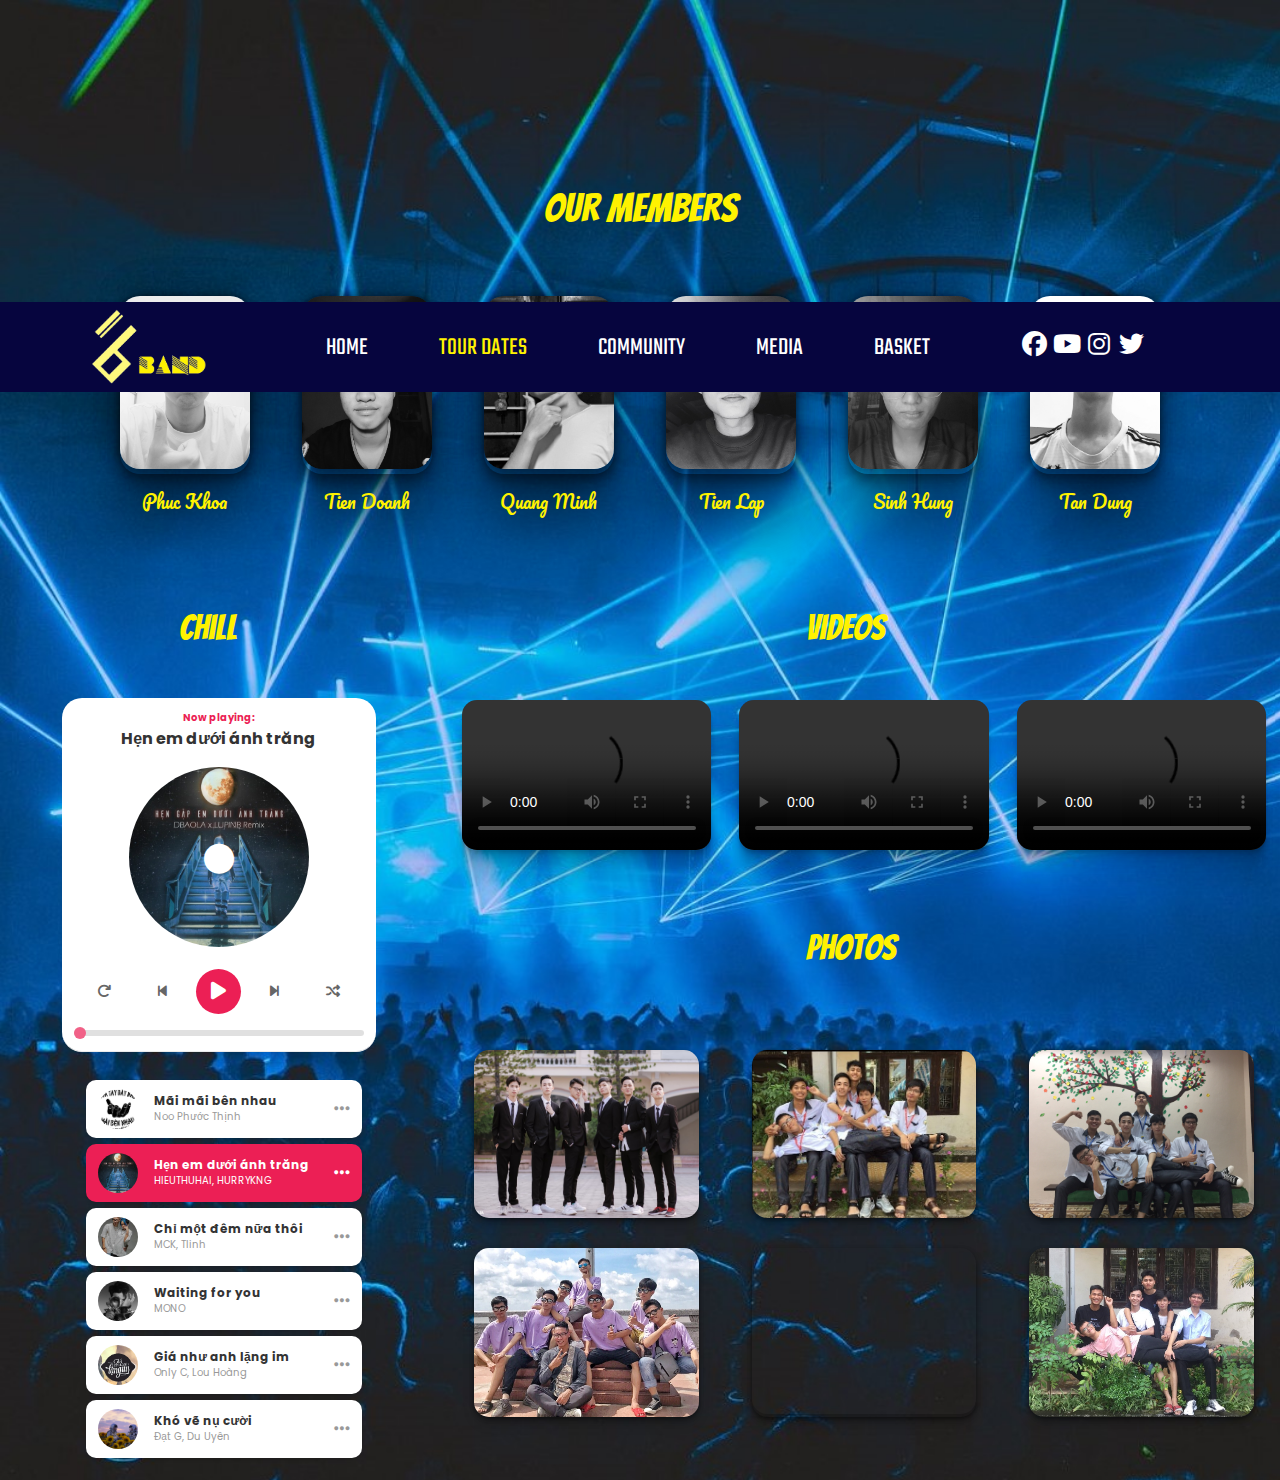
==== index.html @ 01530a9c "Update and rename media.html to index.html" ====
<!DOCTYPE html>
<html lang="en">
    <head>
        <meta charset="UTF-8" />
        <meta http-equiv="X-UA-Compatible" content="IE=edge" />
        <meta name="viewport" content="width=device-width, initial-scale=1.0" />
        <link rel="stylesheet" href="./css/grid.css" />
        <link rel="stylesheet" href="./css/base.css" />
        <link rel="stylesheet" href="./css/media.css" />
        <link rel="stylesheet" href="./css/music.css" />
        <link
            rel="stylesheet"
            href="https://cdnjs.cloudflare.com/ajax/libs/font-awesome/6.2.0/css/all.min.css"
        />
        <link
            href="https://fonts.googleapis.com/css?family=Teko"
            rel="stylesheet"
        />
        <link rel="preconnect" href="https://fonts.googleapis.com" />
        <link rel="preconnect" href="https://fonts.gstatic.com" crossorigin />
        <link
            href="https://fonts.googleapis.com/css2?family=Bangers&display=swap"
            rel="stylesheet"
        />
        <link rel="preconnect" href="https://fonts.googleapis.com" />
        <link rel="preconnect" href="https://fonts.gstatic.com" crossorigin />
        <link
            href="https://fonts.googleapis.com/css2?family=Sedgwick+Ave&display=swap"
            rel="stylesheet"
        />
        <link rel="preconnect" href="https://fonts.googleapis.com" />
        <link rel="preconnect" href="https://fonts.gstatic.com" crossorigin />
        <link
            href="https://fonts.googleapis.com/css2?family=Pacifico&display=swap"
            rel="stylesheet"
        />
        <link rel="preconnect" href="https://fonts.gstatic.com" crossorigin />
        <link
            href="https://fonts.googleapis.com/css2?family=Signika+Negative:wght@300&display=swap"
            rel="stylesheet"
        />
        <link rel="preconnect" href="https://fonts.googleapis.com" />
        <link rel="preconnect" href="https://fonts.gstatic.com" crossorigin />
        <link
            href="https://fonts.googleapis.com/css2?family=Signika+Negative&display=swap"
            rel="stylesheet"
        />
        <link rel="preconnect" href="https://fonts.gstatic.com" />
        <link
            href="https://fonts.googleapis.com/css2?family=Poppins:wght@300;400;600&display=swap"
            rel="stylesheet"
        />
        <link
            rel="shortcut icon"
            href="./sources/Images/favicon.ico"
            type="image/x-icon"
        />
        <title>BoyBand 68</title>
    </head>
    <body>
        <!-- Header -->
        <div class="header grid">
            <div class="row">
                <!-- Logo -->
                <div class="header__logo col l-3">
                    <div class="header__logo--image"></div>
                </div>
                <!-- Navigation -->
                <div class="header__nav col l-6 row">
                    <div class="header__nav--item col">
                        <a href="https://khoadangggg.github.io/BoyBand68/"
                            >Home</a
                        >
                    </div>
                    <div class="header__nav--item col">
                        <a style="color: var(--star-color)" href="https://khoadangggg.github.io/TourDates/"
                            >Tour Dates</a
                        >
                    </div>
                    <div class="header__nav--item col">
                        <a
                            href="https://www.facebook.com/groups/639109440157789"
                            >Community</a
                        >
                    </div>
                    <div class="header__nav--item col">
                        <a href="https://khoadangggg.github.io/Media/"
                            >Media</a
                        >
                    </div>
                    <div class="header__nav--item col">
                        <a href="">Basket</a>
                    </div>
                </div>
                <!-- Social -->
                <div class="header__social col l-2 row no-gutters">
                    <div class="header__social--logo col l-o-4 l-2">
                        <a href="">
                            <i class="fa-brands fa-facebook"></i>
                        </a>
                    </div>
                    <div class="header__social--logo col l-2">
                        <a href="">
                            <i class="fa-brands fa-youtube"></i>
                        </a>
                    </div>
                    <div class="header__social--logo col l-2">
                        <a href="">
                            <i class="fa-brands fa-instagram"></i>
                        </a>
                    </div>
                    <div class="header__social--logo col l-2">
                        <a href="">
                            <i class="fa-brands fa-twitter"></i>
                        </a>
                    </div>
                </div>
            </div>
        </div>
        <div class="app">
            <!-- Members -->
            <div class="members">
                <div class="members__title">Our members</div>
                <div class="members__body"></div>
            </div>
            <!-- Media -->
            <div class="media">
                <div class="music__title">Chill</div>
                <div class="video__title">Videos</div>
                <div class="photo__title">Photos</div>
                <div class="music">
                    <!-- Header -->
                    <div class="player">
                        <!-- Dashboard -->
                        <div class="dashboard">
                            <!-- Header -->
                            <header>
                                <h4>Now playing:</h4>
                                <h2>String 57th & 9th</h2>
                            </header>

                            <!-- CD -->
                            <div class="cd">
                                <div
                                    class="cd-thumb"
                                    style="
                                        background-image: url('https://i.ytimg.com/vi/jTLhQf5KJSc/maxresdefault.jpg');
                                    "
                                ></div>
                                <i class="fa-solid fa-circle"></i>
                            </div>

                            <!-- Control -->
                            <div class="control">
                                <div class="btn btn-repeat">
                                    <i class="fas fa-redo"></i>
                                </div>
                                <div class="btn btn-prev">
                                    <i class="fas fa-step-backward"></i>
                                </div>
                                <div class="btn btn-toggle-play">
                                    <i class="fas fa-pause icon-pause"></i>
                                    <i class="fas fa-play icon-play"></i>
                                </div>
                                <div class="btn btn-next">
                                    <i class="fas fa-step-forward"></i>
                                </div>
                                <div class="btn btn-random">
                                    <i class="fas fa-random"></i>
                                </div>
                            </div>

                            <input
                                id="progress"
                                class="progress"
                                type="range"
                                value="0"
                                step="0.1"
                                min="0"
                                max="100"
                            />

                            <audio id="audio" src=""></audio>
                        </div>
                        <!-- Playlist -->
                        <div class="playlist"></div>
                    </div>
                </div>
                <div class="photo">
                    <div class="media__video">
                        <video src="./sources/Videos/Video1.mp4" controls>
                            Your browser does not support this video :(
                        </video>
                        <video src="./sources/Videos/Video2.mp4" controls>
                            Your browser does not support this video :(
                        </video>
                        <video src="./sources/Videos/Video3.mp4" controls>
                            Your browser does not support this video :(
                        </video>
                    </div>
                    <div class="media__photo">
                        <img src="./sources/Images/photo1.jpg" alt="" />
                        <img src="./sources/Images/photo2.jpg" alt="" />
                        <img src="./sources/Images/photo3.JPG" alt="" />
                        <img src="./sources/Images/photo4.JPG" alt="" />
                        <img src="./sources/Images/photo5.jpeg" alt="" />
                        <img src="./sources/Images/photo6.jpg" alt="" />
                    </div>
                </div>
            </div>
        </div>
        <script src="./JS/main.js"></script>
        <script src="./JS/media.js"></script>
        <script src="./JS/music.js"></script>
    </body>
</html>
---- css/grid.css ----
.grid {
    width: 100%;
    display: block;
    padding: 0;
}

.grid.wide {
    max-width: 1200px;
    margin: 0 auto;
}

.row {
    display: flex;
    flex-wrap: wrap;
    margin-left: -4px;
    margin-right: -4px;
}

.row.no-gutters {
    margin-left: 0;
    margin-right: 0;
}
@media screen and ( max-width:739px){
    .col {
        padding-left: 4px;
        padding-right: 4px;
    }
    
    .row.no-gutters .col {
        padding-left: 0;
        padding-right: 0;
    }
    
    .c-0 {
        display: none;
    }
    
    .c-1 {
        flex: 0 0 8.33333%;
        max-width: 8.33333%;
    }
    
    .c-1-5{
        flex: 0 0 12.5%;
        max-width: 12.5%;
    }
    
    .c-2 {
        flex: 0 0 16.66667%;
        max-width: 16.66667%;
    }
    
    .c-3 {
        flex: 0 0 25%;
        max-width: 25%;
    }
    
    .c-4 {
        flex: 0 0 33.33333%;
        max-width: 33.33333%;
    }
    
    .c-5 {
        flex: 0 0 41.66667%;
        max-width: 41.66667%;
    }
    
    .c-6 {
        flex: 0 0 50%;
        max-width: 50%;
    }
    
    .c-7 {
        flex: 0 0 58.33333%;
        max-width: 58.33333%;
    }
    
    .c-8 {
        flex: 0 0 66.66667%;
        max-width: 66.66667%;
    }
    
    .c-9 {
        flex: 0 0 75%;
        max-width: 75%;
    }
    
    .c-10 {
        flex: 0 0 83.33333%;
        max-width: 83.33333%;
    }
    
    .c-11 {
        flex: 0 0 91.66667%;
        max-width: 91.66667%;
    }
    
    .c-12 {
        flex: 0 0 100%;
        max-width: 100%;
    }
    
    .c-o-1 {
        margin-left: 8.33333%;
    }
    
    .c-o-1-5{
        margin-left: 12.5%;
    }
    
    .c-o-2 {
        margin-left: 16.66667%;
    }
    
    .c-o-2-4 {
        margin-left: 20%;
    }
    
    .c-o-3 {
        margin-left: 25%;
    }
    
    .c-o-4 {
        margin-left: 33.33333%;
    }
    
    .c-o-5 {
        margin-left: 41.66667%;
    }
    
    .c-o-6 {
        margin-left: 50%;
    }
    
    .c-o-7 {
        margin-left: 58.33333%;
    }
    
    .c-o-8 {
        margin-left: 66.66667%;
    }
    
    .c-o-9 {
        margin-left: 75%;
    }
    
    .c-o-10 {
        margin-left: 83.33333%;
    }
    
    .c-o-11 {
        margin-left: 91.66667%;
    }
    
}
/* >= Tablet */
@media (min-width: 740px) {
    .row {
        margin-left: -8px;
        margin-right: -8px;
    }

    .col {
        padding-left: 8px;
        padding-right: 8px;
    }

    .m-0 {
        display: none;
    }

    .m-1,
    .m-2,
    .m-3,
    .m-4,
    .m-5,
    .m-6,
    .m-7,
    .m-8,
    .m-9,
    .m-10,
    .m-11,
    .m-12 {
        display: block;
    }

    .m-1 {
        flex: 0 0 8.33333%;
        max-width: 8.33333%;
    }

    .m-1-5{
        flex: 0 0 12.5%;
        max-width: 12.5%;
    }

    .m-2 {
        flex: 0 0 16.66667%;
        max-width: 16.66667%;
    }

    .m-3 {
        flex: 0 0 25%;
        max-width: 25%;
    }

    .m-4 {
        flex: 0 0 33.33333%;
        max-width: 33.33333%;
    }

    .m-5 {
        flex: 0 0 41.66667%;
        max-width: 41.66667%;
    }

    .m-6 {
        flex: 0 0 50%;
        max-width: 50%;
    }

    .m-7 {
        flex: 0 0 58.33333%;
        max-width: 58.33333%;
    }

    .m-8 {
        flex: 0 0 66.66667%;
        max-width: 66.66667%;
    }

    .m-9 {
        flex: 0 0 75%;
        max-width: 75%;
    }

    .m-10 {
        flex: 0 0 83.33333%;
        max-width: 83.33333%;
    }

    .m-11 {
        flex: 0 0 91.66667%;
        max-width: 91.66667%;
    }

    .m-12 {
        flex: 0 0 100%;
        max-width: 100%;
    }

    .m-o-1 {
        margin-left: 8.33333%;
    }

    .m-o-1-5{
        margin-left: 12.5%;
    }

    .m-o-2 {
        margin-left: 16.66667%;
    }

    .m-o-2-4 {
        margin-left: 20%;
    }

    .m-o-3 {
        margin-left: 25%;
    }

    .m-o-4 {
        margin-left: 33.33333%;
    }

    .m-o-5 {
        margin-left: 41.66667%;
    }

    .m-o-6 {
        margin-left: 50%;
    }

    .m-o-7 {
        margin-left: 58.33333%;
    }

    .m-o-8 {
        margin-left: 66.66667%;
    }

    .m-o-9 {
        margin-left: 75%;
    }

    .m-o-10 {
        margin-left: 83.33333%;
    }

    .m-o-11 {
        margin-left: 91.66667%;
    }
}

/* PC medium resolution > */
@media (min-width: 1113px) {
    .row {
        margin-left: -12px;
        margin-right: -12px;
    }

    .row.sm-gutter {
        margin-left: -5px;
        margin-right: -5px;
    }

    .col {
        padding-left: 12px;
        padding-right: 12px;
    }

    .row.sm-gutter .col {
        padding-left: 5px;
        padding-right: 5px;
    }

    .l-0 {
        display: none;
    }

    .l-1,
    .l-2,
    .l-2-4,
    .l-3,
    .l-4,
    .l-5,
    .l-6,
    .l-7,
    .l-8,
    .l-9,
    .l-10,
    .l-11,
    .l-12 {
        display: block;
    }

    .l-1 {
        flex: 0 0 8.33333%;
        max-width: 8.33333%;
    }

    .l-1-5{
        flex: 0 0 12.5%;
        max-width: 12.5%;
    }

    .l-2 {
        flex: 0 0 16.66667%;
        max-width: 16.66667%;
    }

    .l-2-4 {
        flex: 0 0 20%;
        max-width: 20%;
    }

    .l-3 {
        flex: 0 0 25%;
        max-width: 25%;
    }

    .l-4 {
        flex: 0 0 33.33333%;
        max-width: 33.33333%;
    }

    .l-5 {
        flex: 0 0 41.66667%;
        max-width: 41.66667%;
    }

    .l-6 {
        flex: 0 0 50%;
        max-width: 50%;
    }

    .l-7 {
        flex: 0 0 58.33333%;
        max-width: 58.33333%;
    }

    .l-8 {
        flex: 0 0 66.66667%;
        max-width: 66.66667%;
    }

    .l-9 {
        flex: 0 0 75%;
        max-width: 75%;
    }

    .l-10 {
        flex: 0 0 83.33333%;
        max-width: 83.33333%;
    }

    .l-11 {
        flex: 0 0 91.66667%;
        max-width: 91.66667%;
    }

    .l-12 {
        flex: 0 0 100%;
        max-width: 100%;
    }

    .l-o-1 {
        margin-left: 8.33333%;
    }

    .l-o-1-5{
        margin-left: 12.5%;
    }

    .l-o-2 {
        margin-left: 16.66667%;
    }

    .l-o-2-4 {
        margin-left: 20%;
    }

    .l-o-3 {
        margin-left: 25%;
    }

    .l-o-4 {
        margin-left: 33.33333%;
    }

    .l-o-5 {
        margin-left: 41.66667%;
    }

    .l-o-6 {
        margin-left: 50%;
    }

    .l-o-7 {
        margin-left: 58.33333%;
    }

    .l-o-8 {
        margin-left: 66.66667%;
    }

    .l-o-9 {
        margin-left: 75%;
    }

    .l-o-10 {
        margin-left: 83.33333%;
    }

    .l-o-11 {
        margin-left: 91.66667%;
    }
}

/* Tablet - PC low resolution */
@media (min-width: 740px) and (max-width: 1023px) {
    .wide {
        width: 644px;
    }
}

/* > PC low resolution */
@media (min-width: 1024px) and (max-width: 1239px) {
    .wide {
        width: 984px;
    }

    .wide .row {
        margin-left: -12px;
        margin-right: -12px;
    }

    .wide .row.sm-gutter {
        margin-left: -5px;
        margin-right: -5px;
    }

    .wide .col {
        padding-left: 12px;
        padding-right: 12px;
    }

    .wide .row.sm-gutter .col {
        padding-left: 5px;
        padding-right: 5px;
    }

    .wide .l-0 {
        display: none;
    }

    .wide .l-1,
    .wide .l-2,
    .wide .l-2-4,
    .wide .l-3,
    .wide .l-4,
    .wide .l-5,
    .wide .l-6,
    .wide .l-7,
    .wide .l-8,
    .wide .l-9,
    .wide .l-10,
    .wide .l-11,
    .wide .l-12 {
        display: block;
    }

    .wide .l-1 {
        flex: 0 0 8.33333%;
        max-width: 8.33333%;
    }
    .wide .l-1-5{
        flex: 0 0 12.5%;
        max-width: 12.5%;
    }

    .wide .l-2 {
        flex: 0 0 16.66667%;
        max-width: 16.66667%;
    }

    .wide .l-2-4 {
        flex: 0 0 20%;
        max-width: 20%;
    }

    .wide .l-3 {
        flex: 0 0 25%;
        max-width: 25%;
    }

    .wide .l-4 {
        flex: 0 0 33.33333%;
        max-width: 33.33333%;
    }

    .wide .l-5 {
        flex: 0 0 41.66667%;
        max-width: 41.66667%;
    }

    .wide .l-6 {
        flex: 0 0 50%;
        max-width: 50%;
    }

    .wide .l-7 {
        flex: 0 0 58.33333%;
        max-width: 58.33333%;
    }

    .wide .l-8 {
        flex: 0 0 66.66667%;
        max-width: 66.66667%;
    }

    .wide .l-9 {
        flex: 0 0 75%;
        max-width: 75%;
    }

    .wide .l-10 {
        flex: 0 0 83.33333%;
        max-width: 83.33333%;
    }

    .wide .l-11 {
        flex: 0 0 91.66667%;
        max-width: 91.66667%;
    }

    .wide .l-12 {
        flex: 0 0 100%;
        max-width: 100%;
    }

    .wide .l-o-1 {
        margin-left: 8.33333%;
    }
    .wide .l-o-1-5{
        margin-left: 12.5%;
    }

    .wide .l-o-2 {
        margin-left: 16.66667%;
    }
    
    .wide .l-o-2-4 {
        margin-left: 20%;
    }

    .wide .l-o-3 {
        margin-left: 25%;
    }

    .wide .l-o-4 {
        margin-left: 33.33333%;
    }

    .wide .l-o-5 {
        margin-left: 41.66667%;
    }

    .wide .l-o-6 {
        margin-left: 50%;
    }

    .wide .l-o-7 {
        margin-left: 58.33333%;
    }

    .wide .l-o-8 {
        margin-left: 66.66667%;
    }

    .wide .l-o-9 {
        margin-left: 75%;
    }

    .wide .l-o-10 {
        margin-left: 83.33333%;
    }

    .wide .l-o-11 {
        margin-left: 91.66667%;
    }
}
---- css/base.css ----
:root {
    --white-color: #fff;
    --black-colr: #000;
    --text-color: #333;
    --primary-color: #ee4d2d;
    --border-color: #dbdbdb;
    --star-color: #fff200;
    --dbblue: #06053e;
}
* {
    box-sizing: inherit;
    margin: 0px;
    padding: 0px;
}
html {
    font-size: 62.5%;
    line-height: 1.6rem;
    box-sizing: border-box;
    height: 140rem;
    font-family: Arial, Helvetica, sans-serif;
}
.showBtn {
    background-color: var(--star-color);
    border-radius: 3rem;
    padding: 1rem 4rem;
    height: 6rem;
    display: flex;
    justify-content: center;
    align-items: center;
}
.showBtn:hover {
    background-color: var(--white-color);
    box-shadow: 0 0 10rem 0.3rem var(--star-color);
}
.showBtn .content {
    text-transform: uppercase;
    font-weight: 800;
    text-align: center;
    font-size: 1.6rem;
    display: block;
    text-decoration: none;
    color: var(--dbblue);
}
/* Header */
.header {
    width: 100vw;
    height: 9rem;
    background-color: var(--dbblue);
    position: fixed;
    z-index: 100;
    transition: all ease-in-out 0.7s;
    box-shadow: 0 0 2px 2px var(--black-color);
}
.header__logo {
    height: 100%;
    display: flex;
    justify-content: center;
    align-items: center;
}
.header__logo--image {
    padding-top: 7.5em;
    width: 40%;
    background-image: url(../sources/Images/68-LOGO.png);
    background-size: contain;
    background-repeat: no-repeat;
    margin-top: 0.7rem;
    transition: all ease-in-out 0.7s;
}
.header__nav {
    display: flex;
    align-items: center;
    justify-content: space-between;
    transform: translateY(7%);
}
.header__nav a {
    color: var(--white-color);
    font-size: 2.5rem;
    text-decoration: none;
    text-transform: uppercase;
    font-family: "Teko", sans-serif;
}
.header__nav--item:hover a {
    color: var(--star-color);
}
.header__social {
    display: flex;
    justify-content: space-around;
    align-items: center;
}
.header__social--logo {
    display: flex;
    height: 100%;
    justify-content: center;
    align-items: center;
}
.header__social--logo:hover i {
    color: var(--star-color);
}
.header__social--logo a {
    text-decoration: none;
}
.header__social--logo i {
    font-size: 2.5rem;
    color: var(--white-color);
    transform: translateY(7%);
}
/* Footer */
.footer {
    padding-top: 5rem;
    display: flex;
    transform: translateY(-10rem);
    height: 40rem;
    background-image: url(../sources/Images/footer.jpg);
}
.footer__logo {
    flex-basis: 40%;
    position: relative;
}
.footer__logo img {
    width: 35rem;
    position: absolute;
    top: 5rem;
    left: 10rem;
}

.footer__link {
    flex-basis: 10%;
}
.link__title {
    font-family: "Bangers", cursive;
    font-size: 2.5rem;
    color: var(--white-color);
    line-height: 1;
    padding-bottom: 3rem;
}
.link-list {
    list-style-type: none;
}
.link-list a {
    color: var(--white-color);
    font-size: 1.4rem;
    text-decoration: none;
    padding-top: 1.5rem;
    display: inline-block;
}
.footer__contact {
    flex-basis: 30%;
}

.contact__title {
    font-family: "Bangers", cursive;
    font-size: 2.5rem;
    color: var(--white-color);
    line-height: 1;
    padding-bottom: 3rem;
}
.footer__contact li {
    list-style-type: none;
    color: white;
    padding-top: 2rem;
}
.contact__label {
    font-size: 1.5rem;
    font-weight: 600;
}

.contact__content {
    font-size: 1.4rem;
}

.footer__social {
    flex-basis: 20%;
    font-size: 1.2rem;
    color: white;
}
.footer__social--icon {
    display: flex;
    padding-bottom: 1rem;
}
.footer__social--icon li {
    list-style-type: none;
    color: var(--white-color);
    font-size: 3rem;
    padding: 0 4px;
}
.footer__social--icon li:hover {
    color: var(--star-color);
    cursor: pointer;
}
---- css/media.css ----
.app {
    background-image: url(../sources/Images/MediaBG.jpg);
    background-repeat: no-repeat;
    background-size: cover;
}
/* Members */
.members {
    height: 56rem;
    /* background-image: linear-gradient(to bottom, #484cc1, rgb(4, 4, 41)); */
    background-size: cover;
    background-repeat: no-repeat;
    padding: 20rem 10rem;
    display: flex;
    flex-direction: column;
}
.members__title {
    text-transform: uppercase;
    font-family: "Bangers", cursive;
    font-size: 4rem;
    color: var(--star-color);
    text-align: center;
    padding-bottom: 8rem;
}

.members__body {
    display: flex;
    width: 100%;
    justify-content: space-between;
    flex-wrap: wrap;
}
.member {
    flex-basis: 12%;
    margin: 0 2rem;
    height: 19rem;
    display: flex;
    flex-direction: column;
    align-items: center;
    justify-content: space-between;
    margin-bottom: 4rem;
    position: relative;
    transition: all linear 0.15s;
}
.member__img {
    width: 100%;
    box-shadow: rgba(0, 0, 0, 0.25) 0px 54px 55px,
        rgba(0, 0, 0, 0.12) 0px -12px 30px, rgba(0, 0, 0, 0.12) 0px 4px 6px,
        rgba(0, 0, 0, 0.17) 0px 12px 13px, rgba(0, 0, 0, 0.09) 0px -3px 5px;
    border-radius: 2rem;
    transition: all linear 0.15s;
}
.member__message {
    display: none;
    transition: all linear 0.15s;
    position: absolute;
    width: 7.5rem;
    height: 2.5rem;
    padding: 3px 1rem;
    background-color: var(--white-color);
    border-radius: 1rem;
    top: 8rem;
    left: 5rem;
}
.member__message::after {
    position: absolute;
    bottom: -2.7rem;
    left: 1rem;
    content: "";
    border-style: solid;
    border-width: 1.5rem 1rem;
    border-color: var(--white-color) transparent transparent transparent;
}
.member:hover .member__message {
    display: block;
}

.member:hover {
    cursor: pointer;
    transform: scale(1.05);
    transform-origin: 0rem 1rem;
    box-shadow: rgba(0, 0, 0, 0.17) 0px -23px 25px 0px inset,
        rgba(0, 0, 0, 0.15) 0px -36px 30px 0px inset,
        rgba(0, 0, 0, 0.1) 0px -79px 40px 0px inset,
        rgba(0, 0, 0, 0.06) 0px 2px 1px, rgba(0, 0, 0, 0.09) 0px 4px 2px,
        rgba(0, 0, 0, 0.09) 0px 8px 4px, rgba(0, 0, 0, 0.09) 0px 16px 8px,
        rgba(0, 0, 0, 0.09) 0px 32px 16px;
}
.member__img img {
    width: 100%;
    background-image: url(../sources/Images/bandmember.jpg);
}
.member__name {
    padding-top: 2rem;
    text-align: center;
    color: var(--star-color);
    font-size: 1.8rem;
    font-family: "Pacifico", cursive;
}
.memlayer {
    top: 0;
    right: 0;
    left: 0;
    bottom: 0;
    position: fixed;
    display: none;
    justify-content: center;
    align-items: center;
    z-index: 105;
    transition: all linear 1s;
}
.layer {
    position: fixed;
    width: 100%;
    background-color: rgba(0, 0, 0, 0.2);
    height: 100%;
}
.memInfo {
    top: 20%;
    left: 30%;
    width: 50rem;
    height: 30rem;
    background-color: var(--white-color);
    border-radius: 1rem;
    display: flex;
    overflow: hidden;
    z-index: 110;
}
.memInfo__img {
    flex-basis: 30%;
    background-color: var(--white-color);
    position: relative;
}
.memInfo__img img {
    position: absolute;
    height: 20.5rem;
    bottom: 3rem;
    left: 0rem;
}
.memInfo__body {
    flex-basis: 70%;
    padding: 5rem 2rem 2rem;
    position: relative;
    background-color: #9ad9ea;
}
.memInfo__name {
    font-size: 1.6rem;
    padding-bottom: 1.6rem;
    font-family: "Signika Negative", sans-serif;
}
.memInfo__desc {
    font-size: 1.6rem;
    padding-bottom: 1.6rem;
    font-family: "Signika Negative", sans-serif;
}
.memInfo__aka {
    font-size: 1.6rem;
    padding-bottom: 1.6rem;
    font-family: "Signika Negative", sans-serif;
}
.memInfo__dob {
    font-size: 1.6rem;
    padding-bottom: 1.6rem;
    font-family: "Signika Negative", sans-serif;
}
.memInfo__btn {
    color: black;
    font-size: 3.5rem;
    position: absolute;
    top: 0;
    right: 0;
    padding-top: 1rem;
    padding-right: 1.5rem;
    opacity: 0.7;
}
.memInfo__btn:hover {
    opacity: 1;
    cursor: pointer;
}
.unavailable {
    position: absolute;
    width: 10rem;
    left: 10rem;
    top: 17rem;
    transform: rotate(3deg);
    animation: scale 0.8s linear 0.5s infinite alternate;
}
/* Media */
.music__title {
    position: absolute;
    left: 14%;
    top: 6rem;
    font-size: 3.5rem;
    color: var(--star-color);
    font-family: "Bangers", cursive;
}
.photo__title {
    position: absolute;
    left: 63%;
    top: 38rem;
    font-size: 3.5rem;
    color: var(--star-color);
    font-family: "Bangers", cursive;
}
.video__title {
    position: absolute;
    top: 6rem;
    left: 63%;
    font-size: 3.5rem;
    color: var(--star-color);
    font-family: "Bangers", cursive;
}
.media {
    width: 100%;
    height: 92rem;
    background-repeat: no-repeat;
    background-size: contain;
    display: flex;
    position: relative;
}
.music {
    margin-top: 10rem;
    flex-basis: 35%;
    position: relative;
}
.photo {
    flex-basis: 65%;
}
/* Photos */
.media__video {
    width: 100%;
    display: flex;
    justify-content: space-around;
    margin-top: 14rem;
}
.media__video video {
    transition: all linear 0.2s;
    flex-basis: 30%;
    width: 30%;
    border-radius: 1.5rem;
    box-shadow: rgba(0, 0, 0, 0.17) 0px -23px 25px 0px inset,
        rgba(0, 0, 0, 0.15) 0px -36px 30px 0px inset,
        rgba(0, 0, 0, 0.1) 0px -79px 40px 0px inset,
        rgba(0, 0, 0, 0.06) 0px 2px 1px, rgba(0, 0, 0, 0.09) 0px 4px 2px,
        rgba(0, 0, 0, 0.09) 0px 8px 4px, rgba(0, 0, 0, 0.09) 0px 16px 8px,
        rgba(0, 0, 0, 0.09) 0px 32px 16px;
}
.media__video video:hover {
    transform: scale(1.1);
    transform-origin: 1rem 1rem;
    cursor: pointer;
}
.media__photo {
    margin-top: 20rem;
    display: flex;
    justify-content: space-around;
    flex-wrap: wrap;
}
.media__photo img {
    transition: all linear 0.2s;
    margin-bottom: 3rem;
    border-radius: 1.5rem;
    flex-basis: 27%;
    width: 27%;
    box-shadow: rgba(0, 0, 0, 0.4) 0px 2px 4px,
        rgba(0, 0, 0, 0.3) 0px 7px 13px -3px,
        rgba(0, 0, 0, 0.2) 0px -3px 0px inset;
}
.media__photo img:hover {
    transform: scale(1.1);
    transform-origin: 1rem 1rem;
    cursor: pointer;
}

@keyframes scale {
    from {
        transform: scale(1) rotate(0deg);
    }
    to {
        transform: scale(1.5) rotate(3deg);
    }
}
---- css/music.css ----
:root {
    --primary-color: #ec1f55;
    --text-color: #333;
}

* {
    padding: 0;
    margin: 0;
    box-sizing: inherit;
}

body {
    background-color: #f5f5f5;
}

html {
    box-sizing: border-box;
    font-family: "Poppins", sans-serif;
}

.player {
    position: relative;
    max-width: 480px;
    margin: 0 auto;
}

.player .icon-pause {
    display: none;
    cursor: pointer;
}

.player.playing .icon-pause {
    display: inline-block;
    cursor: pointer;
}

.player.playing .icon-play {
    display: none;
    cursor: pointer;
}

.dashboard {
    border-radius: 2rem;
    transform: translateX(6.2rem);
    padding: 12px 12px 10px;
    background-color: #fff;
    position: absolute;
    top: -37rem;
    width: 70%;
    max-width: 480px;
    border-bottom: 1px solid #ebebeb;
}

/* HEADER */
header {
    text-align: center;
    margin-bottom: 10px;
}

header h4 {
    color: var(--primary-color);
    font-size: 1rem;
    padding-bottom: 5px;
}

header h2 {
    color: var(--text-color);
    font-size: 1.6rem;
    padding-bottom: 1rem;
}

/* CD */
.cd {
    display: flex;
    margin: auto;
    width: 18rem;
    cursor: pointer;
    position: relative;
}
.cd i {
    position: absolute;
    top: 7.7rem;
    color: var(--white-color);
    font-size: 3rem;
    left: 7.5rem;
}

.cd-thumb {
    width: 100%;
    padding-top: 100%;
    border-radius: 50%;
    background-color: #333;
    background-size: cover;
    margin: auto;
}

/* CONTROL */
.control {
    display: flex;
    align-items: center;
    justify-content: space-around;
    padding: 18px 0 8px 0;
}

.control .btn {
    color: #666;
    padding: 18px;
    font-size: 1.4rem;
}
.btn:hover {
    cursor: pointer;
}
.control .btn.active {
    color: var(--primary-color);
}

.control .btn-toggle-play {
    width: 4.5rem;
    height: 4.5rem;
    border-radius: 50%;
    font-size: 2rem;
    color: #fff;
    display: flex;
    align-items: center;
    justify-content: center;
    background-color: var(--primary-color);
    cursor: pointer;
}

.progress {
    width: 100%;
    -webkit-appearance: none;
    height: 6px;
    background: #d3d3d3;
    outline: none;
    opacity: 0.7;
    -webkit-transition: 0.2s;
    transition: opacity 0.2s;
    border-radius: 4px;
}

.progress::-webkit-slider-thumb {
    -webkit-appearance: none;
    appearance: none;
    width: 12px;
    height: 12px;
    background-color: var(--primary-color);
    cursor: pointer;
    border-radius: 50%;
}

/* PLAYLIST */
.playlist {
    margin-top: 408px;
    padding: 12px;
    display: flex;
    flex-direction: column;
    align-items: center;
}

.song {
    width: 65%;
    display: flex;
    align-items: center;
    margin-bottom: 0.6rem;
    background-color: #fff;
    padding: 4px 4px;
    border-radius: 1rem;
    box-shadow: 0 2px 3px rgba(0, 0, 0, 0.1);
}
.song:hover {
    cursor: pointer;
}

.song.active {
    background-color: var(--primary-color);
}

.song:active {
    opacity: 0.8;
}

.song.active .option,
.song.active .author,
.song.active .title {
    color: #fff;
}

.song .thumb {
    width: 4rem;
    height: 4rem;
    border-radius: 50%;
    background-size: cover;
    margin-left: 8px;
}

.song .body {
    flex: 1;
    padding: 0 16px;
}

.song .title {
    font-size: 1.2rem;
    color: var(--text-color);
}

.song .author {
    font-size: 1rem;
    color: #999;
}

.song .option {
    padding: 16px 8px;
    color: #999;
    font-size: 18px;
}
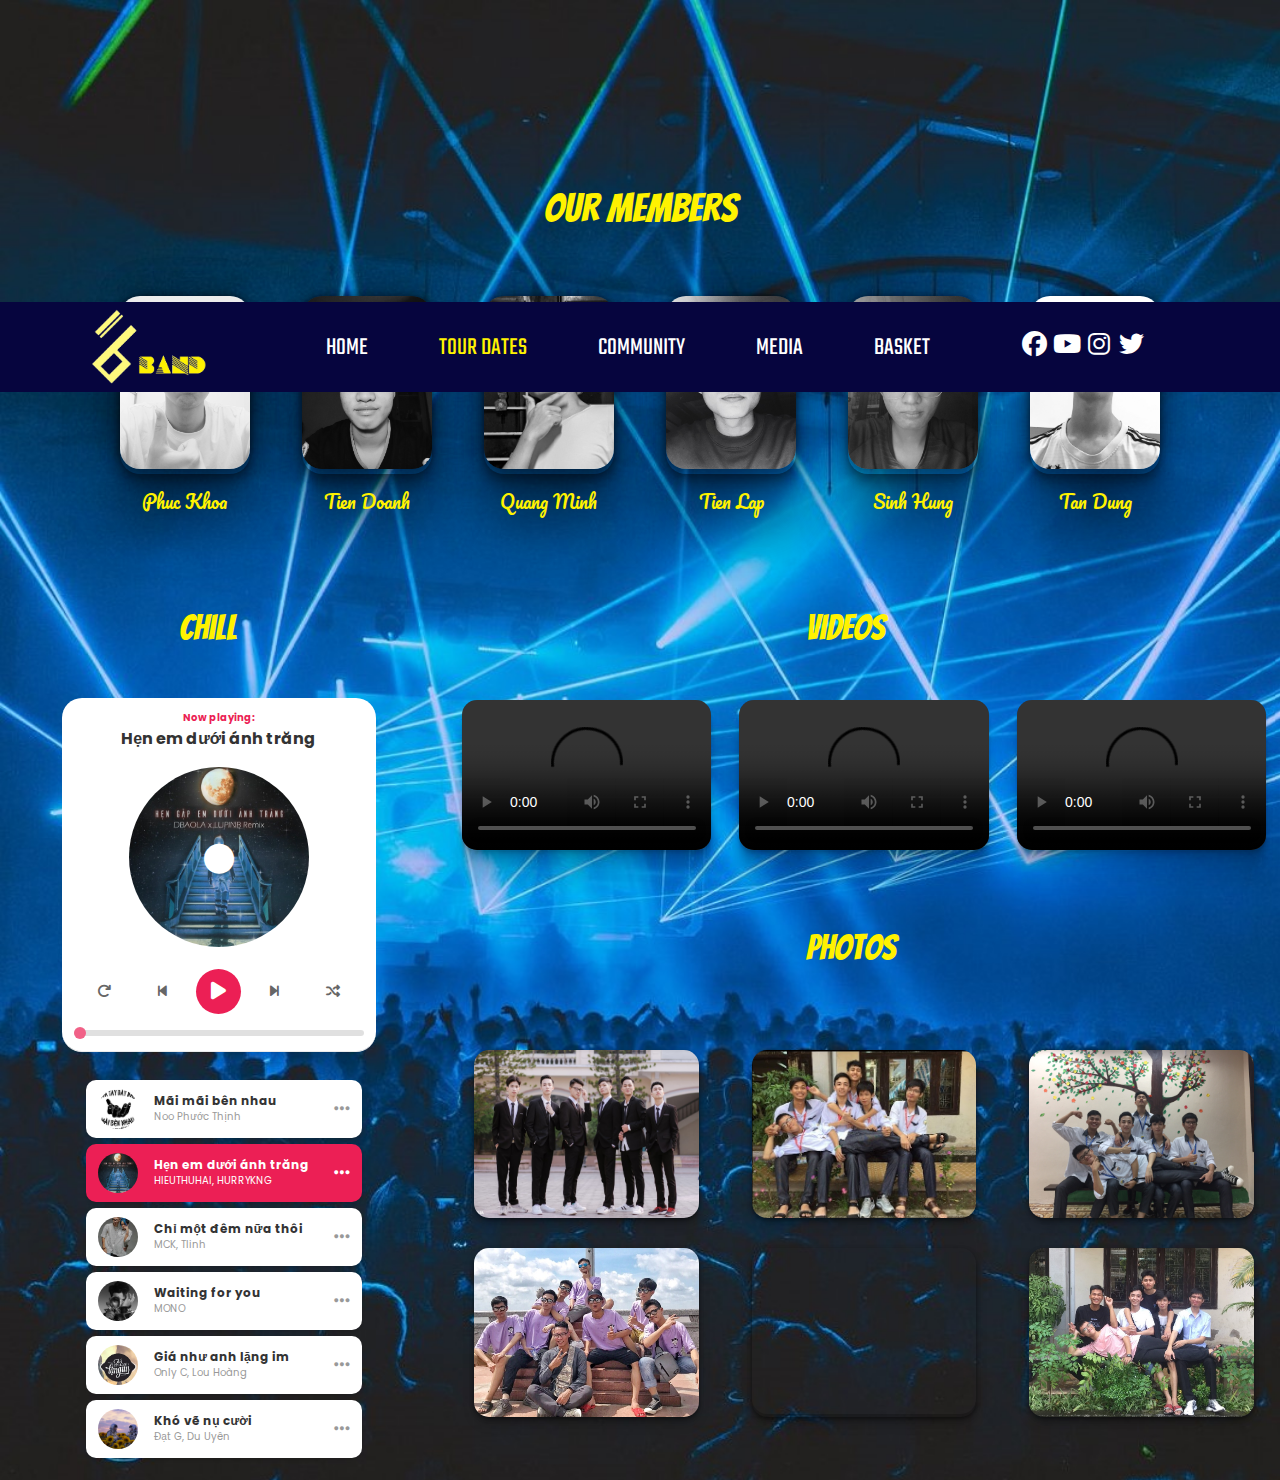
==== commit ae6393a3: "Update index.html" ====
--- a/index.html
+++ b/index.html
@@ -191,7 +191,7 @@
                         <video src="./sources/Videos/Video1.mp4" controls>
                             Your browser does not support this video :(
                         </video>
-                        <video src="./sources/Videos/Video2.mp4" controls>
+                        <video src="./sources/Videos/video2.mp4" controls>
                             Your browser does not support this video :(
                         </video>
                         <video src="./sources/Videos/Video3.mp4" controls>
